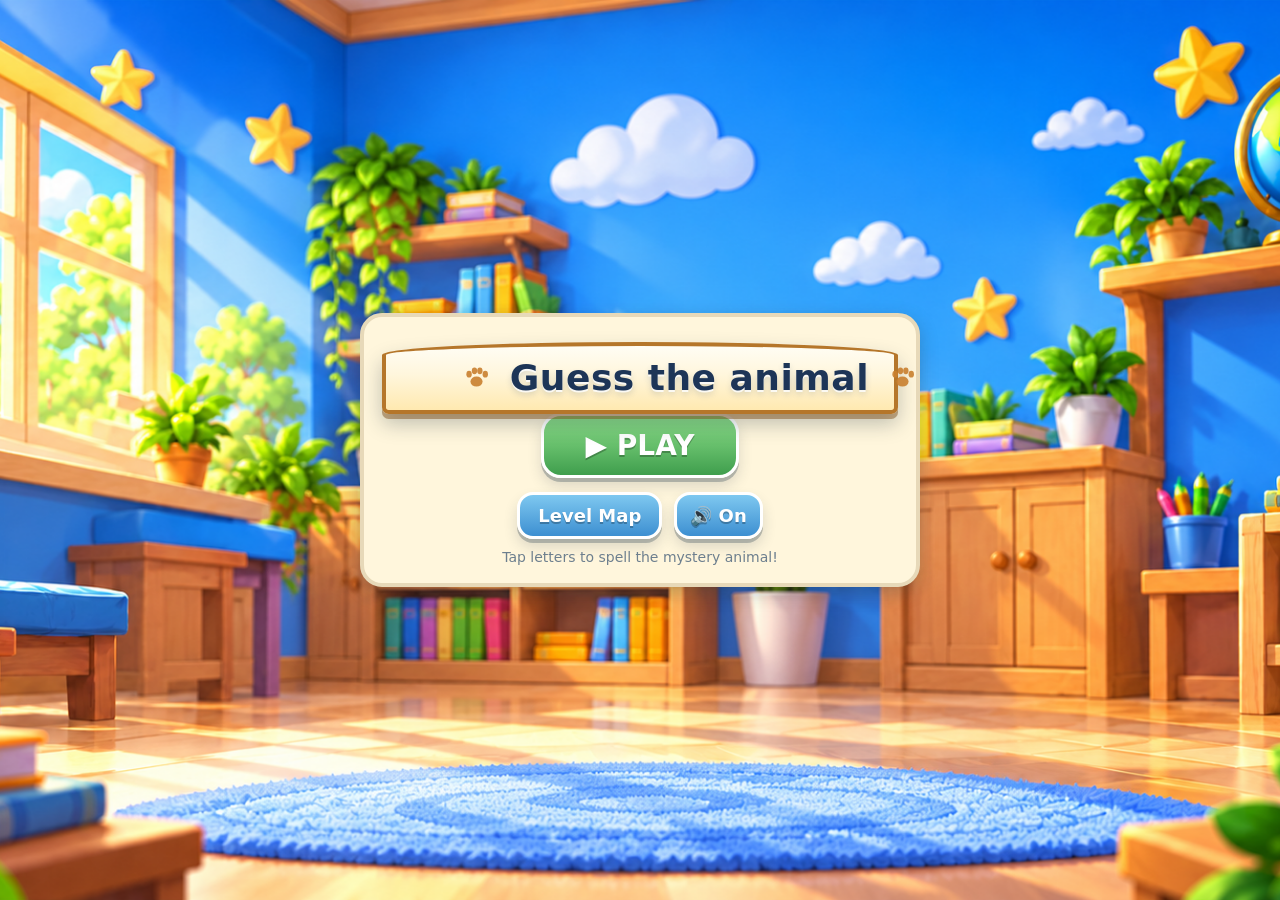
==== games/guess-animal/index.html @ 31d7f7eb "go" ====
<!doctype html>
<html lang="en">
<head>
<meta charset="utf-8">
<meta name="viewport" content="width=device-width, initial-scale=1, viewport-fit=cover">
<title>Guess the Word — Animal Mystery</title>
<meta name="description" content="A cheerful animal word-guessing game: 10 levels, 40 mystery animals.">
<link rel="icon" href="data:image/svg+xml,%3Csvg xmlns='http://www.w3.org/2000/svg' viewBox='0 0 32 32'%3E%3Crect width='32' height='32' rx='7' fill='%233e8948'/%3E%3Crect x='8' y='22' width='16' height='4' rx='2' fill='%23f7d774'/%3E%3C/svg%3E">
<link rel="stylesheet" href="css/style.css">
</head>
<body>
<div id="app" class="app" aria-live="polite">

  <!-- Loading / error surface -->
  <div id="screen-loading" class="screen screen-loading">
    <div class="panel small center">
      <div class="spinner" aria-hidden="true"></div>
      <h1 class="game-title">Guess the animal</h1>
      <p class="muted" id="loading-msg">Getting the classroom ready…</p>
    </div>
  </div>
  <div id="screen-error" class="screen screen-error hidden">
    <div class="panel small center">
      <h1 class="game-title">Oops!</h1>
      <p id="error-msg" class="subtitle red">Something went wrong.</p>
      <button class="btn btn-blue big" data-action="reload">Try again</button>
    </div>
  </div>

  <!-- Home -->
  <div id="screen-home" class="screen screen-home hidden">
    <div class="home-wrap">
      <div class="panel home-panel">
        <div class="title-banner home-banner" aria-hidden="true">
          <span class="paw left"></span><span class="title-text">Guess the animal</span><span class="paw right"></span>
        </div>
        <p class="subtitle">ANIMAL&nbsp;MYSTERY · 10 LEVELS · 40 ANIMALS</p>
        <button class="btn btn-green big" data-action="play">▶ PLAY</button>
        <div class="home-row">
          <button class="btn btn-blue" data-action="levels">Level Map</button>
          <button class="btn btn-blue icon" data-action="sound" id="btn-sound" aria-label="Toggle sound">🔊 <span id="sound-state">On</span></button>
        </div>
        <p class="muted">Tap letters to spell the mystery animal!</p>
      </div>
    </div>
  </div>

  <!-- Level select -->
  <div id="screen-levels" class="screen screen-levels hidden">
    <div class="levels-wrap">
      <div class="levels-head">
        <button class="btn btn-blue icon" data-action="home" aria-label="Back to home">🏠</button>
        <h2 class="levels-title">Choose a Level</h2>
        <button class="btn btn-blue icon" data-action="sound" aria-label="Toggle sound">🔊</button>
      </div>
      <div id="level-grid" class="level-grid" role="list"></div>
    </div>
  </div>

  <!-- Gameplay: one coherent center-aligned vertical stack -->
  <div id="screen-game" class="screen screen-game hidden">
    <header class="hud" id="hud">
      <button class="hud-pause" data-action="pause" aria-label="Pause game">
        <img src="assets/art/btn-pause.png" alt="" draggable="false">
      </button>
      <span class="badge badge-wood" id="hud-level">LEVEL 1</span>
      <span class="badge badge-navy" id="hud-question">Q 1/4</span>
      <span class="badge badge-hearts" id="hud-hearts" aria-label="Hearts"></span>
      <span class="badge badge-navy" id="hud-score"><span class="star" aria-hidden="true">★</span> <b>0</b></span>
      <span class="badge badge-navy" id="hud-timer">⏱ <b id="timer-text">70</b></span>
      <span class="badge badge-navy badge-practice" id="hud-practice">PRACTICE ∞</span>
    </header>

    <main class="stage" id="stage">
      <div class="board-zone" id="board-zone">
        <div class="title-banner" aria-hidden="true">
          <span class="paw left"></span><span class="title-text">Guess the animal</span><span class="paw right"></span>
        </div>
        <div class="board-frame" id="board-frame">
          <img class="board-art" src="assets/art/board.png" alt="" draggable="false">
          <div class="animal-mount" id="animal-mount" data-qid="" role="img" aria-label="Mystery animal"></div>
          <div class="bubble hidden" id="bubble" role="status"></div>
        </div>
      </div>

      <div class="slots" id="slots" aria-label="Answer slots"></div>

      <div class="bank-wrap">
        <div class="bank" id="bank" aria-label="Letter buttons"></div>
      </div>

      <div class="actions" id="actions">
        <button class="action-btn" data-action="undo" id="btn-undo" aria-label="Undo last letter">
          <img src="assets/art/btn-undo.png" alt="" draggable="false">
        </button>
        <button class="action-btn" data-action="clear" id="btn-clear" aria-label="Clear all letters">
          <img src="assets/art/btn-clear.png" alt="" draggable="false">
        </button>
        <button class="action-btn" data-action="hint" id="btn-hint" aria-label="Hint: reveal one letter, costs 25 points">
          <img src="assets/art/btn-hint.png" alt="" draggable="false">
        </button>
      </div>
    </main>

    <footer class="progress-zone" id="progress-zone">
      <div class="progress-title" id="progress-title">Complete 4 animals to clear the level</div>
      <div class="progress-holder" id="progress-holder">
        <img class="progress-art" src="assets/art/progress.png" alt="" draggable="false">
        <div class="progress-track" aria-label="Questions solved">
          <div class="progress-connector" aria-hidden="true"></div>
          <div class="progress-markers" id="progress-markers"></div>
        </div>
      </div>
    </footer>
  </div>

  <!-- Modals -->
  <div id="modal-overlay" class="modal-overlay hidden" role="dialog" aria-modal="true">
    <div class="modal" id="modal"></div>
  </div>
</div>

<noscript><p class="noscript">This game needs JavaScript enabled.</p></noscript>

<script src="js/letters.js"></script>
<script src="js/storage.js"></script>
<script src="js/levels.js"></script>
<script src="js/game.js"></script>
<script src="js/asset-map.js"></script>
<script src="js/renderer.js"></script>
<script src="js/controls.js"></script>
<script src="js/main.js"></script>
</body>
</html>
---- games/guess-animal/css/style.css ----
/* ============================================================
   Guess the Word — Animal Mystery · style.css
   TARGET composition: full-bleed classroom photo, arcade HUD,
   cream title arch, large center chalkboard, sprite answer
   slots, glossy arcade letter tiles, sprite action buttons,
   wooden 4-step progress bar. One center-aligned stack.
   ============================================================ */

* { box-sizing: border-box; -webkit-tap-highlight-color: transparent; }

:root {
  --navy: #1d3557;
  --navy-deep: #16283f;
  --cream: #fff6dc;
  --cream-deep: #ffe9b0;
  --warm-stroke: #b5762a;
  --gold: #f8d34e;
  --gold-deep: #d9a916;
  --wood: #d9a05b;
  --wood-deep: #a9702d;
  --red: #e85d4a;
  --green-ok: #57c84d;
  --ink: #23384a;
  --font-round: "Comic Sans MS", "Chalkboard SE", "Segoe Print", "Baloo 2", "Trebuchet MS", system-ui, sans-serif;
  --hud-h: clamp(44px, 9vh, 84px);
  --gap: clamp(4px, 1.1vh, 12px);
}

html, body { height: 100%; }
body {
  margin: 0;
  font-family: var(--font-round);
  color: var(--ink);
  overflow: hidden;
  background: #9fd0e8;
}

/* ---------- full-bleed classroom backgrounds (approved photos) ---------- */
.app {
  position: relative;
  height: 100vh;
  height: 100dvh;
  overflow: hidden;
  background: #9fd0e8 url("../assets/art/bg-phone.png?v=3") center / cover no-repeat;
}
@media (orientation: landscape) {
  .app { background-image: url("../assets/art/bg-desktop.png?v=3"); }
}

.noscript { position: fixed; inset: auto 0 0 0; background: #b03030; color: #fff; padding: 10px; text-align: center; }

/* ---------- screens ---------- */
.screen { position: absolute; inset: 0; display: flex; flex-direction: column; z-index: 2; }
.hidden { display: none !important; }

/* ---------- shared bits (home / levels / modals) ---------- */
.panel {
  background: var(--cream);
  border: 4px solid #e7d9b9;
  border-radius: 22px;
  box-shadow: 0 6px 18px rgba(30, 50, 66, .28);
  padding: 18px;
}
.panel.small { max-width: 340px; margin: auto; text-align: center; }
.center { text-align: center; }
.game-title { font-size: clamp(24px, 5vw, 38px); margin: 0; color: var(--navy); }
.subtitle { font-size: clamp(13px, 2.6vw, 17px); margin: 8px 0 0; color: #b06f1e; font-weight: bold; letter-spacing: 1.5px; }
.red { color: var(--red); }
.muted { color: #6d7f8e; margin: 10px 0 0; font-size: 14px; }

.btn {
  font-family: inherit; font-weight: bold;
  font-size: clamp(15px, 2.6vw, 18px); color: #21313f;
  border: 3px solid #fff; border-radius: 16px;
  padding: 10px 18px; cursor: pointer; min-height: 44px;
  box-shadow: 0 4px 0 rgba(35, 56, 74, .28), 0 8px 14px rgba(35, 56, 74, .16);
  transition: transform .12s ease, box-shadow .12s ease, filter .12s ease;
  user-select: none;
}
.btn:hover { filter: brightness(1.05); transform: translateY(-1px); }
.btn:active { transform: translateY(3px); box-shadow: 0 1px 0 rgba(35, 56, 74, .28); }
.btn:focus-visible { outline: 4px dashed #fff; outline-offset: 3px; }
.btn.big { font-size: clamp(20px, 4.4vw, 28px); padding: 13px 42px; border-radius: 20px; }
.btn.icon { padding: 9px 13px; }
.btn[disabled] { opacity: .45; cursor: not-allowed; transform: none; }
.btn-orange { background: linear-gradient(180deg, #ffd24d, #ff9812); }
.btn-red    { background: linear-gradient(180deg, #ff8a70, #e8491d); color: #fff; text-shadow: 0 2px 0 rgba(0,0,0,.25); }
.btn-yellow { background: linear-gradient(180deg, #fff176, #fdd835); }
.btn-blue   { background: linear-gradient(180deg, #7ec8f0, #3d8fd1); color: #fff; text-shadow: 0 2px 0 rgba(0,0,0,.25); }
.btn-green  { background: linear-gradient(180deg, #8ee08a, #3f9e4d); color: #fff; text-shadow: 0 2px 0 rgba(0,0,0,.25); }

.spinner {
  width: 44px; height: 44px; margin: 8px auto 14px;
  border: 6px solid #cfe3f0; border-top-color: #3d8fd1; border-radius: 50%;
  animation: spin 1s linear infinite;
}
@keyframes spin { to { transform: rotate(360deg); } }

/* ---------- home ---------- */
.home-wrap { margin: auto; width: min(92vw, 560px); }
.home-panel { text-align: center; }
.home-banner { margin: 0 auto 6px; }
.home-row { display: flex; justify-content: center; gap: 12px; margin-top: 14px; }

/* ---------- level select ---------- */
.levels-wrap { position: relative; z-index: 2; width: min(94vw, 860px); margin: 0 auto; height: 100%; display: flex; flex-direction: column; padding: 10px 0 18px; }
.levels-head { display: flex; align-items: center; justify-content: space-between; gap: 10px; }
.levels-title { margin: 0; color: #fff; text-shadow: 0 2px 0 rgba(35, 56, 74, .45), 0 6px 14px rgba(35, 56, 74, .35); font-size: clamp(22px, 5vw, 34px); }
.level-grid { margin-top: 12px; overflow-y: auto; display: grid; grid-template-columns: repeat(2, 1fr); gap: 12px; padding: 4px; align-content: start; flex: 1; }
@media (min-width: 640px) { .level-grid { grid-template-columns: repeat(5, 1fr); } }
.level-card {
  position: relative; background: linear-gradient(180deg, #fffef9, #f3e9cf);
  border: 3px solid #e2d3ac; border-radius: 18px; padding: 12px 8px 10px; text-align: center;
  cursor: pointer; min-height: 96px; font-family: inherit;
  box-shadow: 0 4px 0 rgba(35, 56, 74, .18); transition: transform .12s ease;
}
.level-card:hover { transform: translateY(-2px) rotate(-.5deg); }
.level-card:focus-visible { outline: 4px dashed #fff; }
.level-card .lv-num { font-size: 12px; color: #8b7a55; font-weight: bold; }
.level-card .lv-name { font-size: clamp(13px, 2.4vw, 15px); font-weight: bold; color: #2c5f8a; margin: 2px 0 6px; }
.level-card .lv-stars { font-size: 15px; letter-spacing: 2px; color: var(--gold); text-shadow: 0 1px 0 var(--gold-deep); min-height: 18px; }
.level-card .lv-stars .off { color: #d8cdb2; text-shadow: none; }
.level-card.locked { filter: saturate(.25) brightness(.94); cursor: not-allowed; }
.level-card.locked .lv-name { color: #93a0ad; }
.level-card .lv-lock { position: absolute; top: 8px; right: 10px; font-size: 18px; }
.level-card.current { border-color: var(--gold); box-shadow: 0 0 0 4px rgba(248, 211, 78, .5); }

/* ============================================================
   GAMEPLAY — target composition
   ============================================================ */
.screen-game { z-index: 3; }

/* ---------- HUD: arcade badges across the top ---------- */
.hud {
  flex: none;
  height: var(--hud-h);
  display: flex; align-items: center; justify-content: center;
  gap: clamp(6px, 1.2vw, 16px);
  padding: 4px clamp(8px, 2vw, 20px) 0;
  padding-top: max(4px, env(safe-area-inset-top));
  z-index: 6;
}
.hud-pause {
  flex: none;
  width: clamp(40px, 5.4vh, 60px); height: clamp(40px, 5.4vh, 60px);
  padding: 0; border: none; background: none; cursor: pointer;
  filter: drop-shadow(0 3px 4px rgba(20, 40, 60, .35));
  transition: transform .12s ease;
}
.hud-pause img { width: 100%; height: 100%; display: block; }
.hud-pause:hover { transform: scale(1.06); }
.hud-pause:active { transform: translateY(2px) scale(.97); }
.hud-pause:focus-visible { outline: 3px dashed #fff; outline-offset: 2px; border-radius: 50%; }
.badge {
  display: inline-flex; align-items: center; gap: 5px;
  border-radius: 999px; padding: clamp(5px, 1vh, 10px) clamp(12px, 1.8vw, 24px);
  font-weight: bold; font-size: clamp(13px, 2.2vh, 22px);
  white-space: nowrap; line-height: 1.15;
  box-shadow: 0 3px 6px rgba(20, 40, 60, .35), inset 0 2px 0 rgba(255, 255, 255, .22);
}
.badge-navy { background: linear-gradient(180deg, #2a4a72, var(--navy-deep)); color: #fff; border: 2px solid rgba(255,255,255,.65); }
.badge-wood { background: linear-gradient(180deg, #eec27c, var(--wood)); color: #5b3a10; border: 2px solid #fff; text-shadow: 0 1px 0 rgba(255,255,255,.5); }
.badge-hearts { background: rgba(255, 253, 246, .92); border: 2px solid #fff; color: var(--red); letter-spacing: 2px; }
.badge-hearts .off { filter: grayscale(1); opacity: .4; }
#hud-timer.low b { color: #ffb1a6; animation: pulse .6s ease infinite alternate; }
@keyframes pulse { from { transform: scale(1); } to { transform: scale(1.16); } }
.star { color: var(--gold); text-shadow: 0 1px 0 var(--gold-deep); }

/* ---------- center stack ---------- */
.stage {
  flex: 1;
  min-height: 0;
  display: flex; flex-direction: column; align-items: center;
  gap: var(--gap);
  padding: 0 clamp(8px, 2vw, 20px);
  z-index: 3;
  overflow: hidden; /* the stack is sized to fit; nothing may push the page */
}

/* title arch banner */
.title-banner {
  position: relative; z-index: 8;
  display: flex; align-items: center; gap: clamp(8px, 1.6vw, 20px);
  background: linear-gradient(180deg, #fffdf4 0%, var(--cream) 45%, var(--cream-deep) 100%);
  border: clamp(3px, .45vh, 5px) solid var(--warm-stroke);
  border-radius: 999px 999px 26px 26px / 70% 70% 26px 26px;
  padding: clamp(5px, 1.2vh, 12px) clamp(32px, 6vw, 92px) clamp(7px, 1.4vh, 14px);
  box-shadow: 0 5px 0 rgba(122, 74, 20, .45), 0 10px 20px rgba(30, 50, 66, .28);
  margin: clamp(2px, .8vh, 8px) auto calc(clamp(14px, 3.2vh, 34px) * -1) auto; /* overlaps the board rim */
  max-width: min(86vw, 840px);
}
.title-text {
  font-size: clamp(22px, 4vh, 48px);
  font-weight: bold; color: var(--navy);
  letter-spacing: .5px;
  text-shadow: 0 2px 0 rgba(255, 255, 255, .8), 0 4px 6px rgba(35, 64, 107, .18);
  white-space: nowrap;
}
.paw { width: clamp(18px, 3vh, 34px); height: clamp(18px, 3vh, 34px); flex: none; opacity: .9; }
.paw::before { /* paw pad + toes as a tiny inline motif */
  content: ""; display: block; width: 100%; height: 100%;
  background-color: #c9802f;
  -webkit-mask: url("data:image/svg+xml,%3Csvg xmlns='http://www.w3.org/2000/svg' viewBox='0 0 40 40'%3E%3Cellipse cx='20' cy='26' rx='9' ry='7.5'/%3E%3Cellipse cx='9' cy='15' rx='4' ry='5'/%3E%3Cellipse cx='17' cy='10' rx='4' ry='5'/%3E%3Cellipse cx='25' cy='10' rx='4' ry='5'/%3E%3Cellipse cx='33' cy='15' rx='4' ry='5'/%3E%3C/svg%3E") center / contain no-repeat;
  mask: url("data:image/svg+xml,%3Csvg xmlns='http://www.w3.org/2000/svg' viewBox='0 0 40 40'%3E%3Cellipse cx='20' cy='26' rx='9' ry='7.5'/%3E%3Cellipse cx='9' cy='15' rx='4' ry='5'/%3E%3Cellipse cx='17' cy='10' rx='4' ry='5'/%3E%3Cellipse cx='25' cy='10' rx='4' ry='5'/%3E%3Cellipse cx='33' cy='15' rx='4' ry='5'/%3E%3C/svg%3E") center / contain no-repeat;
}

/* the big chalkboard */
.board-zone {
  flex: none;
  width: 100%;
  display: flex; flex-direction: column; align-items: center;
}
.board-frame {
  position: relative;
  width: min(56vw, 62vh * 2.02, 780px);
  aspect-ratio: 1448 / 715;
  filter: drop-shadow(0 10px 18px rgba(20, 40, 60, .38));
}
.board-art { width: 100%; height: 100%; display: block; object-fit: contain; user-select: none; }

/* animal illustration mount — intentionally EMPTY until real art is integrated */
.animal-mount {
  position: absolute;
  left: 12%; right: 12%; top: 8%; bottom: 22%;   /* inside the green, above the chalk tray */
  display: flex; align-items: center; justify-content: center;
  /* no background, no shapes, no placeholder content */
}

/* speech bubble anchored inside the board */
.bubble {
  position: absolute; left: 50%; bottom: 4%;
  transform: translateX(-50%);
  background: #fffdf6;
  border: 3px solid #e2d3ac;
  color: #4a5b6a; border-radius: 16px;
  padding: 5px 14px; font-weight: bold;
  font-size: clamp(12px, 2.2vh, 17px);
  box-shadow: 0 4px 10px rgba(20, 40, 60, .3);
  white-space: nowrap; z-index: 9;
  animation: bubble-in .22s ease;
}
.bubble.happy { color: #2c7a4d; border-color: #9fd9ae; }
.bubble.sad { color: var(--red); border-color: #f3b0a4; }
@keyframes bubble-in { from { transform: translateX(-50%) scale(.7); opacity: 0; } to { transform: translateX(-50%) scale(1); opacity: 1; } }

/* ---------- answer slots (single supplied sprite, repeated) ---------- */
.slots {
  flex: none;
  margin-top: calc(var(--gap) * -0.4);
  display: grid;
  grid-template-columns: repeat(var(--slot-cols, 3), auto);
  justify-content: center;
  gap: clamp(5px, 1.2vw, 14px);
  max-width: 100%;
}
.slot {
  position: relative;
  width: var(--slot-w);
  aspect-ratio: 648 / 465;
  padding: 0; border: none; background: none; cursor: pointer;
  font-family: inherit;
  transition: transform .15s ease, filter .15s ease;
}
.slot .art {
  position: absolute; inset: 0;
  background: url("../assets/art/slot.png?v=1") center / contain no-repeat;
  filter: drop-shadow(0 3px 4px rgba(20, 40, 60, .3));
}
.slot .glyph {
  position: absolute; inset: 0;
  display: flex; align-items: center; justify-content: center;
  font-size: calc(var(--slot-w) * .42);
  font-weight: bold; color: var(--navy);
  text-shadow: 0 2px 0 rgba(255, 255, 255, .55);
}
.slot .glyph.pop { animation: pop-in .16s ease; }
@keyframes pop-in { from { transform: scale(.4); opacity: .4; } to { transform: scale(1); opacity: 1; } }
.slot.locked .art { filter: drop-shadow(0 3px 4px rgba(20, 40, 60, .3)) drop-shadow(0 0 6px rgba(87, 200, 77, .8)); }
.slot.locked .glyph { color: #1f6b34; }
.slot:focus-visible { outline: 3px dashed #fff; outline-offset: 2px; border-radius: 12px; }
.slots.shake { animation: shake .28s ease; }
@keyframes shake {
  0%, 100% { transform: translateX(0); }
  20% { transform: translateX(-7px); } 40% { transform: translateX(7px); }
  60% { transform: translateX(-4px); } 80% { transform: translateX(4px); }
}

/* ---------- glossy arcade letter tiles ---------- */
.bank-wrap { flex: none; width: 100%; display: flex; justify-content: center; }
.bank {
  display: grid;
  grid-template-columns: repeat(var(--cols-narrow, 3), auto);
  justify-content: center;
  gap: clamp(5px, 1.1vw, 12px);
}
@media (min-width: 880px) and (min-height: 560px) {
  .bank { grid-template-columns: repeat(var(--cols-wide, 9), auto); }
}
.tile {
  --tile-w: clamp(46px, 8.6vw, 76px);
  position: relative;
  width: var(--tile-w); height: var(--tile-w);
  border-radius: 22%;
  border: none; cursor: pointer; font-family: inherit;
  font-size: calc(var(--tile-w) * .46);
  font-weight: bold; color: var(--navy);
  text-shadow: 0 1px 0 rgba(255, 255, 255, .45);
  box-shadow:
    inset 0 -5px 8px rgba(29, 53, 87, .22),          /* bevel bottom */
    inset 0 3px 4px rgba(255, 255, 255, .75),        /* bevel top */
    0 4px 0 rgba(29, 53, 87, .30),                   /* hard arcade base */
    0 8px 12px rgba(20, 40, 60, .25);                /* soft drop */
  transition: transform .12s ease, box-shadow .12s ease, filter .18s ease;
  animation: pop-in .18s ease both;
}
.tile::before { /* specular highlight */
  content: ""; position: absolute; left: 12%; right: 12%; top: 7%; height: 34%;
  border-radius: 50% / 60%;
  background: linear-gradient(180deg, rgba(255, 255, 255, .85), rgba(255, 255, 255, .06));
  pointer-events: none;
}
.tile:nth-child(5n+1) { background: #ffcf3f; }
.tile:nth-child(5n+2) { background: #6fd3f2; }
.tile:nth-child(5n+3) { background: #ff8fc0; }
.tile:nth-child(5n+4) { background: #a8e063; }
.tile:nth-child(5n+5) { background: #b9a7f0; }
.tile:nth-child(5n+2) { color: #123c55; }
.tile:hover { transform: translateY(-2px); filter: brightness(1.04); }
.tile:active { transform: translateY(3px); box-shadow: inset 0 -2px 5px rgba(29,53,87,.25), inset 0 3px 4px rgba(255,255,255,.7), 0 1px 0 rgba(29,53,87,.3); }
.tile:focus-visible { outline: 4px dashed #fff; outline-offset: 2px; }
.tile.used {
  opacity: .25; filter: grayscale(.8);
  transform: scale(.9);
  pointer-events: none;
  box-shadow: none;
}

/* ---------- action buttons (actual sprite artwork) ---------- */
.actions {
  flex: none;
  margin-top: clamp(6px, 2.2vh, 24px);
  display: flex; align-items: center; justify-content: center;
  gap: clamp(12px, 3vw, 40px);
}
.action-btn {
  padding: 0; border: none; background: none; cursor: pointer;
  width: clamp(108px, 13.5vw, 196px);
  transition: transform .13s ease, filter .15s ease;
  filter: drop-shadow(0 5px 7px rgba(20, 40, 60, .32));
}
.action-btn img { width: 100%; height: auto; display: block; pointer-events: none; }
.action-btn:hover { transform: translateY(-2px); }
.action-btn:active { transform: translateY(3px) scale(.97); filter: drop-shadow(0 2px 3px rgba(20,40,60,.3)); }
.action-btn:focus-visible { outline: 4px dashed #fff; outline-offset: 3px; border-radius: 18px; }
.action-btn[disabled] { opacity: .42; filter: grayscale(.55); cursor: not-allowed; transform: none; }

/* ---------- four-step wooden progress bar ---------- */
.progress-zone {
  flex: none;
  display: flex; flex-direction: column; align-items: center;
  gap: clamp(2px, .6vh, 6px);
  padding: 0 12px 6px;
  padding-bottom: max(6px, env(safe-area-inset-bottom));
  z-index: 4;
}
.progress-title {
  font-size: clamp(11px, 1.75vh, 17px);
  font-weight: bold; color: #5b3a10;
  text-shadow: 0 1px 0 rgba(255, 255, 255, .65);
  letter-spacing: .4px;
}
.progress-holder { position: relative; width: min(58vw, 46vh, 620px); }
.progress-art { display: block; width: 100%; height: auto; user-select: none; filter: drop-shadow(0 4px 8px rgba(20,40,60,.3)); }
.progress-track { position: absolute; inset: 6% 10% 14% 10%; display: flex; align-items: center; }
.progress-connector {
  position: absolute; left: 8%; right: 8%; top: 50%;
  height: clamp(3px, .5vh, 5px); border-radius: 3px;
  background: rgba(91, 58, 16, .35);
  transform: translateY(-50%);
}
.progress-markers { position: relative; display: flex; width: 100%; justify-content: space-between; }
.marker {
  position: relative;
  width: clamp(26px, 4.6vh, 44px); height: clamp(26px, 4.6vh, 44px);
  border-radius: 50%;
  display: flex; align-items: center; justify-content: center;
  font-size: clamp(13px, 2.2vh, 21px); font-weight: bold;
  background: #f4e3bd; color: #8a6a3a;
  border: clamp(2px, .35vh, 3px) solid #c9a366;
  box-shadow: 0 2px 4px rgba(20, 40, 60, .25);
  transition: background .25s ease, color .25s ease, transform .25s ease;
}
.marker.current {
  background: var(--navy); color: #fff; border-color: #fff;
  transform: scale(1.14);
  box-shadow: 0 0 0 clamp(3px, .5vh, 5px) rgba(255, 255, 255, .55), 0 3px 8px rgba(20, 40, 60, .4);
}
.marker.done {
  background: linear-gradient(180deg, #ffe587, var(--gold)); color: #7a4d00;
  border-color: #fff;
}
.marker.pop { animation: token-pop .45s cubic-bezier(.2, 2.2, .4, 1); }
@keyframes token-pop { from { transform: scale(0); } to { transform: scale(1); } }

/* reward float */
.reward-float {
  position: absolute; left: 50%; top: 30%;
  transform: translateX(-50%);
  font-size: clamp(24px, 5vh, 44px);
  font-weight: bold; color: var(--gold);
  text-shadow: 0 3px 0 var(--gold-deep), 0 6px 14px rgba(0, 0, 0, .35);
  pointer-events: none; z-index: 12;
  animation: float-up 1.3s ease forwards;
}
@keyframes float-up {
  from { opacity: 0; transform: translateX(-50%) translateY(12px) scale(.7); }
  25% { opacity: 1; }
  to { opacity: 0; transform: translateX(-50%) translateY(-48px) scale(1.12); }
}

/* gentle success sparkles over the board (no animals involved) */
.sparkles { position: absolute; inset: 0; pointer-events: none; z-index: 10; }
.sparkles span {
  position: absolute; width: 13px; height: 13px;
  background: radial-gradient(circle, #fff7cf 0 28%, var(--gold) 60%, rgba(248, 211, 78, 0) 75%);
  opacity: 0;
}
.sparkles.go span { animation: sparkle .85s ease forwards; }
@keyframes sparkle {
  0% { opacity: 0; transform: scale(.2) rotate(0deg); }
  30% { opacity: 1; }
  100% { opacity: 0; transform: scale(1.35) rotate(160deg) translateY(-26px); }
}

/* ---------- modals ---------- */
.modal-overlay {
  position: absolute; inset: 0; z-index: 20;
  background: rgba(30, 50, 66, .38);
  backdrop-filter: blur(2px);
  display: flex; align-items: center; justify-content: center;
  padding: 18px;
  animation: fade-in .2s ease;
}
@keyframes fade-in { from { opacity: 0; } to { opacity: 1; } }
.modal {
  width: min(92vw, 430px);
  background: linear-gradient(180deg, #fffef9, #f6eedb);
  border: 4px solid #e2d3ac; border-radius: 24px;
  box-shadow: 0 12px 40px rgba(20, 40, 60, .35);
  padding: 20px 18px; text-align: center;
  animation: modal-in .25s cubic-bezier(.2, 1.6, .4, 1);
}
@keyframes modal-in { from { transform: scale(.8); opacity: 0; } to { transform: scale(1); opacity: 1; } }
.modal h2 { margin: 0 0 4px; color: var(--navy); font-size: clamp(22px, 5vw, 30px); }
.modal .m-sub { margin: 4px 0 12px; color: #6d7f8e; font-weight: bold; }
.modal .m-buttons { display: flex; flex-wrap: wrap; gap: 10px; justify-content: center; margin-top: 14px; }
.modal .fact {
  background: #eef7ee; border: 3px dashed #9fd9ae; color: #2c6b45;
  border-radius: 14px; padding: 10px 12px;
  font-size: clamp(14px, 2.8vw, 16px); margin: 10px 0 2px;
}
.stars-row { font-size: 42px; letter-spacing: 6px; color: var(--gold); text-shadow: 0 3px 0 var(--gold-deep); margin: 6px 0; }
.stars-row .off { color: #d8cdb2; text-shadow: none; }
.stars-row .lit { display: inline-block; animation: token-pop .5s cubic-bezier(.2, 2.2, .4, 1) both; }
.score-line { font-size: clamp(18px, 4vw, 24px); color: #b8860b; font-weight: bold; margin: 4px 0; }
.best-line { color: #8b7a55; font-size: 14px; }

/* future-safe silhouette reveal hooks (unused while animal art is pending) */
.board-surface.revealed .silhouette .body * { fill: var(--c1, #e5a33b); stroke: var(--c1, #e5a33b); }
.board-surface.revealed .silhouette .acc  * { fill: var(--c2, #8a5a2b); stroke: var(--c2, #8a5a2b); }
.reveal-img.revealed .body * { fill: var(--c1, #e5a33b); stroke: var(--c1, #e5a33b); }
.reveal-img.revealed .acc  * { fill: var(--c2, #8a5a2b); stroke: var(--c2, #8a5a2b); }
.silhouette * { transition: fill .45s ease, stroke .45s ease; }

/* ============================================================
   Responsive tuning — layout from available width AND height
   ============================================================ */

/* sizing tokens for slots/tiles per breakpoint */
.slots { --slot-w: clamp(44px, 10vw, 84px); }
@media (min-width: 880px) and (min-height: 560px) {
  .slots { --slot-w: clamp(56px, 6vw, 92px); }
}

/* short landscape phones: compress the stack */
@media (max-height: 600px) and (orientation: landscape) {
  .title-banner { margin-bottom: -clamp(10px, 2.4vh, 20px); }
  .board-frame { width: min(60vw, 66vh * 2.02); }
  .tile { --tile-w: clamp(36px, 8vh, 56px); }
  .slots { --slot-w: clamp(36px, 8vh, 56px); }
  .action-btn { width: clamp(90px, 16vh, 150px); }
  .progress-holder { width: min(52vw, 380px); }
  .hud { gap: 6px; }
}

/* small phones: keep everything readable, wrap long answers */
@media (max-width: 420px) {
  .hud { flex-wrap: wrap; row-gap: 2px; }
  .title-text { font-size: clamp(16px, 5vw, 20px); }
  .board-frame { width: min(94vw, 58vh * 2.02); }
  .action-btn { width: clamp(88px, 28vw, 120px); }
  .actions { gap: 8px; }
}
@media (max-width: 360px) {
  .badge { padding: 4px 9px; font-size: 12px; }
  .tile { --tile-w: clamp(42px, 12vw, 52px); }
  .progress-holder { width: 92vw; }
}

/* tablets: intermediate board + tiles */
@media (min-width: 600px) and (max-width: 960px) {
  .board-frame { width: min(78vw, 52vh * 2.02); }
  .tile { --tile-w: clamp(48px, 8vw, 68px); }
  .slots { --slot-w: clamp(46px, 8.4vw, 76px); }
}

/* reduced motion */
@media (prefers-reduced-motion: reduce) {
  *, *::before, *::after { animation-duration: .01ms !important; animation-iteration-count: 1 !important; transition-duration: .01ms !important; }
}
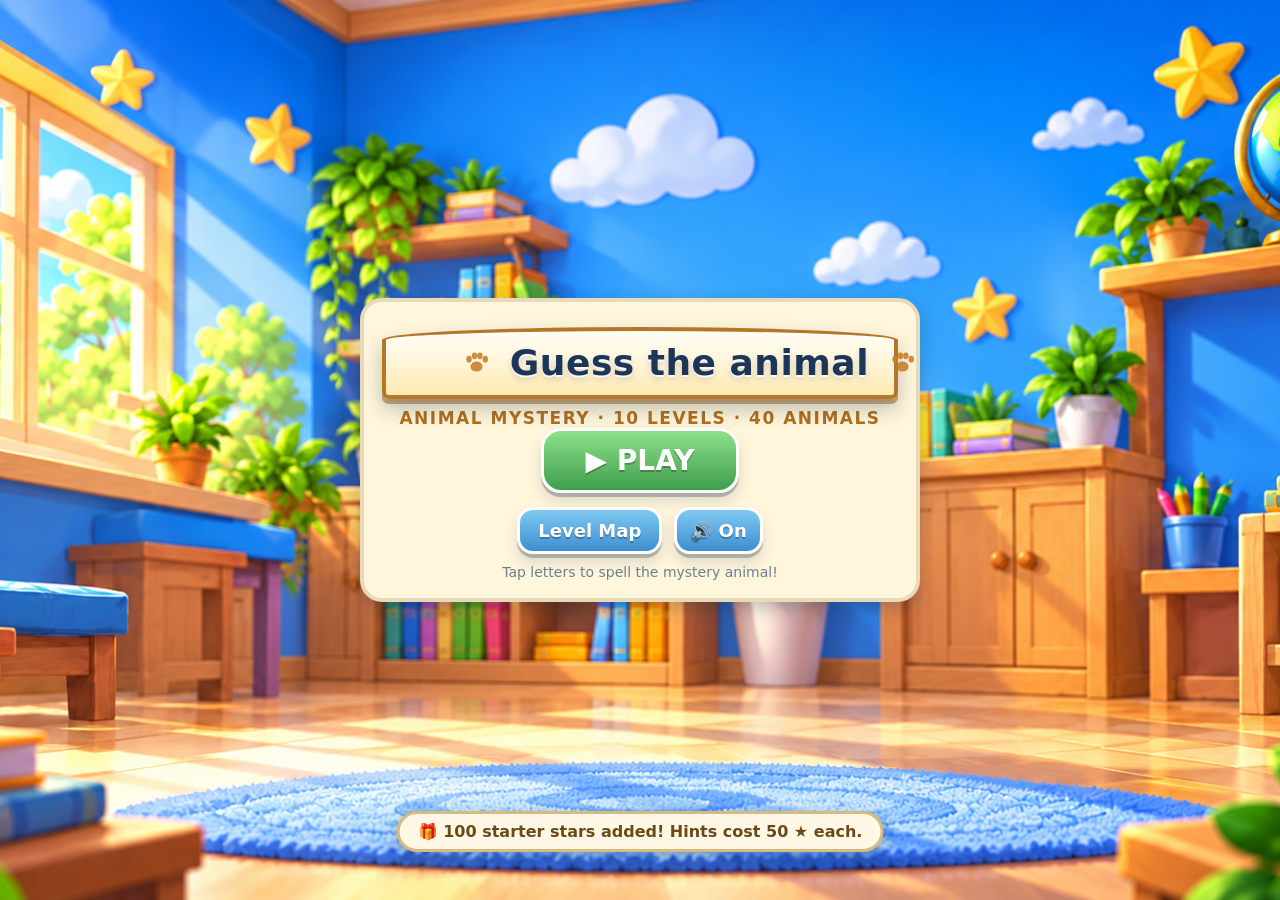
==== commit 667eee68: "go" ====
--- a/games/guess-animal/index.html
+++ b/games/guess-animal/index.html
@@ -6,7 +6,7 @@
 <title>Guess the Word — Animal Mystery</title>
 <meta name="description" content="A cheerful animal word-guessing game: 10 levels, 40 mystery animals.">
 <link rel="icon" href="data:image/svg+xml,%3Csvg xmlns='http://www.w3.org/2000/svg' viewBox='0 0 32 32'%3E%3Crect width='32' height='32' rx='7' fill='%233e8948'/%3E%3Crect x='8' y='22' width='16' height='4' rx='2' fill='%23f7d774'/%3E%3C/svg%3E">
-<link rel="stylesheet" href="css/style.css">
+<link rel="stylesheet" href="css/style.css?v=5">
 </head>
 <body>
 <div id="app" class="app" aria-live="polite">
@@ -48,12 +48,28 @@
   <!-- Level select -->
   <div id="screen-levels" class="screen screen-levels hidden">
     <div class="levels-wrap">
-      <div class="levels-head">
-        <button class="btn btn-blue icon" data-action="home" aria-label="Back to home">🏠</button>
-        <h2 class="levels-title">Choose a Level</h2>
-        <button class="btn btn-blue icon" data-action="sound" aria-label="Toggle sound">🔊</button>
+      <div class="levels-top">
+        <button class="menu-btn btn-home" data-action="home" aria-label="Home screen">
+          <svg viewBox="0 0 24 24" aria-hidden="true" focusable="false"><path fill="currentColor" d="M12 2.6 1.8 11h3v10a1.2 1.2 0 0 0 1.2 1.2h4.4v-6.4h3.2v6.4h4.4A1.2 1.2 0 0 0 19.2 21V11h3L12 2.6z"/></svg>
+        </button>
+        <div class="levels-banner">
+          <span class="rope rope-left" aria-hidden="true"></span>
+          <span class="rope rope-right" aria-hidden="true"></span>
+          <span class="leaf-cluster leaf-tl" aria-hidden="true"></span>
+          <span class="leaf-cluster leaf-tr" aria-hidden="true"></span>
+          <span class="leaf-single leaf-b" aria-hidden="true"></span>
+          <span class="paw banner-paw left" aria-hidden="true"></span>
+          <h2 class="banner-text">Choose a Level</h2>
+          <span class="paw banner-paw right" aria-hidden="true"></span>
+        </div>
+        <button class="menu-btn btn-sound" data-action="sound" id="btn-sound-levels" aria-label="Turn sound off">
+          <svg class="snd-on" viewBox="0 0 24 24" aria-hidden="true" focusable="false"><path fill="currentColor" d="M3 9v6h4l5 4.5v-15L7 9H3z"/><path fill="none" stroke="currentColor" stroke-width="2" stroke-linecap="round" d="M15.5 8.5a5 5 0 0 1 0 7M18 6a8.5 8.5 0 0 1 0 12"/></svg>
+          <svg class="snd-off" viewBox="0 0 24 24" aria-hidden="true" focusable="false"><path fill="currentColor" d="M3 9v6h4l5 4.5v-15L7 9H3z"/><path fill="none" stroke="currentColor" stroke-width="2.4" stroke-linecap="round" d="m15.5 9.5 5 5m0-5-5 5"/></svg>
+        </button>
       </div>
-      <div id="level-grid" class="level-grid" role="list"></div>
+      <div class="levels-scroll">
+        <div id="level-grid" class="level-grid" aria-label="Level select"></div>
+      </div>
     </div>
   </div>
 
@@ -96,7 +112,7 @@
         <button class="action-btn" data-action="clear" id="btn-clear" aria-label="Clear all letters">
           <img src="assets/art/btn-clear.png" alt="" draggable="false">
         </button>
-        <button class="action-btn" data-action="hint" id="btn-hint" aria-label="Hint: reveal one letter, costs 25 points">
+        <button class="action-btn" data-action="hint" id="btn-hint" aria-label="Hint: reveal one letter, costs 50 stars">
           <img src="assets/art/btn-hint.png" alt="" draggable="false">
         </button>
       </div>
@@ -129,6 +145,7 @@
 <script src="js/asset-map.js"></script>
 <script src="js/renderer.js"></script>
 <script src="js/controls.js"></script>
+<script src="js/audio.js"></script>
 <script src="js/main.js"></script>
 </body>
 </html>
--- a/games/guess-animal/css/style.css
+++ b/games/guess-animal/css/style.css
@@ -7,6 +7,8 @@
    ============================================================ */
 
 * { box-sizing: border-box; -webkit-tap-highlight-color: transparent; }
+button { touch-action: manipulation; } /* no 300ms delay / double-tap zoom on phones */
+.app { overscroll-behavior: none; }     /* no pull-to-refresh while playing */
 
 :root {
   --navy: #1d3557;
@@ -101,34 +103,253 @@
 .home-panel { text-align: center; }
 .home-banner { margin: 0 auto 6px; }
 .home-row { display: flex; justify-content: center; gap: 12px; margin-top: 14px; }
-
-/* ---------- level select ---------- */
-.levels-wrap { position: relative; z-index: 2; width: min(94vw, 860px); margin: 0 auto; height: 100%; display: flex; flex-direction: column; padding: 10px 0 18px; }
-.levels-head { display: flex; align-items: center; justify-content: space-between; gap: 10px; }
-.levels-title { margin: 0; color: #fff; text-shadow: 0 2px 0 rgba(35, 56, 74, .45), 0 6px 14px rgba(35, 56, 74, .35); font-size: clamp(22px, 5vw, 34px); }
-.level-grid { margin-top: 12px; overflow-y: auto; display: grid; grid-template-columns: repeat(2, 1fr); gap: 12px; padding: 4px; align-content: start; flex: 1; }
-@media (min-width: 640px) { .level-grid { grid-template-columns: repeat(5, 1fr); } }
+/* one-time "100 starter stars" welcome note (non-intrusive pill, auto-hides) */
+.starter-toast {
+  position: absolute; left: 50%; bottom: clamp(14px, 6vh, 48px);
+  transform: translateX(-50%) translateY(8px);
+  background: #fff8e6; border: 3px solid #d8b97e; border-radius: 999px;
+  padding: 8px 18px; font-weight: bold; color: #6b4a17;
+  font-size: clamp(13px, 2.6vw, 16px);
+  box-shadow: 0 6px 16px rgba(30, 50, 66, .32);
+  opacity: 0; pointer-events: none; z-index: 8;
+  transition: opacity .25s ease, transform .25s ease; white-space: nowrap;
+  max-width: 92vw; overflow: hidden; text-overflow: ellipsis;
+}
+.starter-toast.show { opacity: 1; transform: translateX(-50%) translateY(0); }
+
+/* ---------- level select (wooden-and-leaf reference design) ---------- */
+.levels-wrap {
+  position: relative; z-index: 2;
+  width: min(94vw, 900px);
+  margin: 0 auto;
+  height: 100%;
+  display: flex; flex-direction: column;
+  padding: 0 max(4px, env(safe-area-inset-right)) max(14px, env(safe-area-inset-bottom)) max(4px, env(safe-area-inset-left));
+}
+.levels-top {
+  flex: none;
+  display: grid;
+  grid-template-columns: auto minmax(0, 1fr) auto;
+  align-items: center;
+  gap: 8px;
+  padding: max(10px, env(safe-area-inset-top)) 0 4px;
+}
+/* glossy blue corner buttons (Home / Sound) */
+.menu-btn {
+  width: clamp(46px, 12vw, 62px);
+  aspect-ratio: 1;
+  padding: 0; border: 3px solid #fff; border-radius: 28%;
+  cursor: pointer; font-family: inherit;
+  display: flex; align-items: center; justify-content: center;
+  color: #fff; background: linear-gradient(180deg, #7ec8f0 0%, #3d8fd1 60%, #2f7cb9 100%);
+  box-shadow:
+    inset 0 3px 4px rgba(255, 255, 255, .55),
+    inset 0 -5px 7px rgba(9, 52, 92, .35),
+    0 4px 0 rgba(23, 62, 102, .55),
+    0 8px 14px rgba(20, 40, 60, .3);
+  transition: transform .12s ease, filter .12s ease;
+}
+.menu-btn svg { width: 58%; height: 58%; display: block; filter: drop-shadow(0 2px 2px rgba(9, 40, 70, .45)); }
+.menu-btn:hover { filter: brightness(1.06); }
+.menu-btn:active { transform: translateY(3px); box-shadow: inset 0 3px 4px rgba(255,255,255,.5), inset 0 -3px 5px rgba(9,52,92,.3), 0 1px 0 rgba(23,62,102,.55); }
+.menu-btn:focus-visible { outline: 4px dashed #fff; outline-offset: 3px; }
+.menu-btn .snd-off { display: none; }
+.menu-btn.is-off .snd-on { display: none; }
+.menu-btn.is-off .snd-off { display: block; }
+
+/* hanging wooden "Choose a Level" banner */
+.levels-banner {
+  position: relative;
+  justify-self: center;
+  display: flex; align-items: center; justify-content: center;
+  gap: clamp(6px, 1.8vw, 14px);
+  width: min(66vw, 430px);
+  padding: clamp(10px, 2.2vh, 18px) clamp(12px, 2.6vw, 30px) clamp(12px, 2.4vh, 20px);
+  background: linear-gradient(180deg, #f9c06a 0%, #efa43f 38%, #e28f2b 66%, #d07d1e 100%);
+  border: 3px solid #7a4a12;
+  border-radius: 20px 20px 24px 24px / 24px 24px 30px 30px;
+  box-shadow:
+    inset 0 3px 0 rgba(255, 255, 255, .5),
+    inset 0 -7px 0 rgba(110, 52, 6, .38),
+    0 6px 0 rgba(101, 60, 17, .5),
+    0 12px 22px rgba(30, 50, 66, .35);
+}
+.banner-text {
+  margin: 0; white-space: nowrap;
+  font-size: clamp(15px, 4.7vw, 28px);
+  font-weight: bold; color: #fff; letter-spacing: .5px;
+  text-shadow: 0 2px 0 #7a3a06, -1px 0 0 #7a3a06, 1px 0 0 #7a3a06, 0 -1px 0 #7a3a06, 0 5px 9px rgba(70, 33, 2, .4);
+}
+.levels-banner .banner-paw { width: clamp(14px, 3vw, 24px); height: clamp(14px, 3vw, 24px); opacity: .95; }
+.levels-banner .banner-paw::before { background-color: #fff; }
+.rope {
+  position: absolute; bottom: calc(100% - 6px);
+  width: 13px; height: 500px; /* runs up past the viewport top; body clips it */
+  background: repeating-linear-gradient(180deg, #c99a58 0 13px, #a5763a 13px 18px);
+  border: 2.5px solid #6e4519; border-bottom: none;
+  border-radius: 6px 6px 0 0;
+  box-shadow: 0 0 4px rgba(30, 20, 5, .25);
+}
+.rope-left { left: 15%; }
+.rope-right { right: 15%; }
+.leaf-cluster { position: absolute; width: 36px; height: 30px; }
+.leaf-tl { top: -13px; left: -11px; }
+.leaf-tr { top: -13px; right: -11px; }
+.leaf-cluster::before, .leaf-cluster::after {
+  content: ""; position: absolute;
+  width: 24px; height: 24px;
+  border-radius: 100% 0 100% 0;
+  background: linear-gradient(135deg, #8ed460, #4c9e3c);
+  border: 2px solid #2f7d2a;
+}
+.leaf-cluster::before { left: 0; top: 6px; transform: rotate(-42deg); }
+.leaf-cluster::after { right: 0; top: 0; width: 19px; height: 19px; transform: rotate(18deg); }
+.leaf-single {
+  position: absolute; bottom: -12px; left: 50%;
+  width: 20px; height: 20px;
+  border-radius: 100% 0 100% 0;
+  background: linear-gradient(135deg, #8ed460, #4c9e3c);
+  border: 2px solid #2f7d2a;
+  transform: translateX(-50%) rotate(65deg);
+}
+
+/* the card grid: 2 columns on phones, 3 on tablets, 5 on wide screens */
+.levels-scroll { flex: 1; min-height: 0; overflow-y: auto; display: flex; padding: 10px 2px 14px; }
+.level-grid {
+  margin: auto; /* safe vertical centering: collapses to 0 when the grid must scroll */
+  display: grid;
+  grid-template-columns: repeat(2, minmax(0, 1fr));
+  gap: clamp(12px, 2.6vh, 24px) clamp(10px, 3.4vw, 22px);
+  width: 100%;
+}
+@media (min-width: 640px) { .level-grid { grid-template-columns: repeat(3, minmax(0, 1fr)); } }
+@media (min-width: 1024px) {
+  .levels-wrap { width: min(96vw, 1400px); }
+  .level-grid { grid-template-columns: repeat(4, minmax(0, 1fr)); }
+}
+@media (min-width: 1920px) { .level-grid { grid-template-columns: repeat(5, minmax(0, 1fr)); } }
+
+/* one shared blank wooden-and-leaf artwork per card; text floats above it,
+   aligned to the plaque / cream geometry of the CROPPED art (level-card-ui.png,
+   1709x821 — transparent padding removed by tools/optimize-level-card.js) */
 .level-card {
-  position: relative; background: linear-gradient(180deg, #fffef9, #f3e9cf);
-  border: 3px solid #e2d3ac; border-radius: 18px; padding: 12px 8px 10px; text-align: center;
-  cursor: pointer; min-height: 96px; font-family: inherit;
-  box-shadow: 0 4px 0 rgba(35, 56, 74, .18); transition: transform .12s ease;
-}
-.level-card:hover { transform: translateY(-2px) rotate(-.5deg); }
-.level-card:focus-visible { outline: 4px dashed #fff; }
-.level-card .lv-num { font-size: 12px; color: #8b7a55; font-weight: bold; }
-.level-card .lv-name { font-size: clamp(13px, 2.4vw, 15px); font-weight: bold; color: #2c5f8a; margin: 2px 0 6px; }
-.level-card .lv-stars { font-size: 15px; letter-spacing: 2px; color: var(--gold); text-shadow: 0 1px 0 var(--gold-deep); min-height: 18px; }
-.level-card .lv-stars .off { color: #d8cdb2; text-shadow: none; }
-.level-card.locked { filter: saturate(.25) brightness(.94); cursor: not-allowed; }
-.level-card.locked .lv-name { color: #93a0ad; }
-.level-card .lv-lock { position: absolute; top: 8px; right: 10px; font-size: 18px; }
-.level-card.current { border-color: var(--gold); box-shadow: 0 0 0 4px rgba(248, 211, 78, .5); }
+  position: relative;
+  aspect-ratio: 1709 / 821;
+  container-type: inline-size;
+  padding: 0; border: none; background: none; cursor: pointer;
+  font-family: inherit; color: var(--ink);
+  filter: drop-shadow(0 3px 5px rgba(20, 40, 60, .3));
+  transition: transform .14s ease, filter .2s ease;
+}
+/* Old phone browsers without aspect-ratio support would give the button zero
+   height (all children are absolutely positioned) and the level page would
+   look empty. padding-top reproduces the exact card box there (1 / 2.0816). */
+@supports not (aspect-ratio: 1) {
+  .level-card { padding-top: 48.04%; }
+}
+.level-card .lv-art {
+  position: absolute; inset: 0; width: 100%; height: 100%;
+  object-fit: contain; pointer-events: none; user-select: none;
+}
+.level-card:focus-visible { outline: 3px dashed #fff; outline-offset: 4px; border-radius: 16px; }
+.level-card .lv-plaque {
+  position: absolute; left: 30.5%; right: 35%; top: 6.5%; height: 22.5%;
+  display: flex; align-items: center; justify-content: center;
+  font-weight: bold; color: #fff7df; white-space: nowrap;
+  font-size: 11px; /* pre-container-query fallback */
+  font-size: clamp(9px, 6.2cqw, 24px);
+  text-shadow: 0 1.5px 0 #6b3c10, 0 0 2px rgba(107, 60, 16, .9), 0 2px 4px rgba(60, 30, 2, .35);
+}
+.level-card .lv-name {
+  position: absolute; left: 9%; right: 9%; top: 32%; height: 27%;
+  display: flex; align-items: center; justify-content: center;
+  text-align: center; line-height: 1.02;
+  font-weight: bold; color: var(--navy);
+  font-size: 10px; /* fallback */
+  font-size: clamp(9px, 5.8cqw, 22px);
+  text-shadow: 0 1px 0 rgba(255, 255, 255, .5);
+  overflow: visible;
+}
+.level-card .lv-animals {
+  position: absolute; left: 10%; right: 10%; top: 60%; height: 10.5%;
+  display: flex; align-items: center; justify-content: center;
+  color: #8b7a55; font-weight: bold; white-space: nowrap;
+  font-size: 7px; /* fallback */
+  font-size: clamp(7px, 3.7cqw, 14px);
+}
+.level-card .lv-stars {
+  position: absolute; left: 16%; right: 16%; top: 72.5%; height: 18.5%;
+  display: flex; align-items: center; justify-content: center;
+  gap: .14em; letter-spacing: .04em;
+  font-size: 12px; /* fallback */
+  font-size: clamp(11px, 7.6cqw, 30px);
+}
+.level-card .lv-stars .lit { color: #f6b73c; text-shadow: 0 1.5px 0 #c68a12, 0 0 3px rgba(255, 200, 90, .55); }
+.level-card .lv-stars .off { color: #a89d82; text-shadow: 0 1px 0 rgba(255, 255, 255, .6), 0 1px 2px rgba(120, 100, 60, .4); }
+/* green play pip on the next uncompleted level */
+.level-card .lv-play {
+  position: absolute; left: 10%; top: 71.5%;
+  width: 24px; height: 24px; /* pre-container-query fallback */
+  width: 14cqw; height: 14cqw; max-width: 40px; max-height: 40px; min-width: 18px; min-height: 18px;
+  border-radius: 50%;
+  display: flex; align-items: center; justify-content: center;
+  background: linear-gradient(180deg, #8ee08a, #3f9e4d);
+  border: 2px solid #fff;
+  color: #fff;
+  box-shadow: 0 2px 4px rgba(20, 40, 60, .35), inset 0 2px 2px rgba(255, 255, 255, .4);
+}
+.level-card .lv-play svg { width: 62%; height: 62%; display: block; margin-left: 8%; filter: drop-shadow(0 1px 1px rgba(10, 50, 20, .4)); }
+/* gray padlock on locked cards — kept clear of the title and stars */
+.level-card .lv-lock {
+  position: absolute; right: 8%; top: 36.5%;
+  width: 22px; height: 22px; /* pre-container-query fallback */
+  width: 13cqw; height: 13cqw; max-width: 36px; max-height: 36px; min-width: 16px; min-height: 16px;
+  border-radius: 50%;
+  display: flex; align-items: center; justify-content: center;
+  background: linear-gradient(180deg, #efece3, #d4cfc2);
+  border: 2px solid #a9a294;
+  color: #7d7468;
+  box-shadow: 0 2px 4px rgba(20, 40, 60, .25);
+}
+.level-card .lv-lock svg { width: 56%; height: 56%; display: block; }
+
+/* states */
+.level-card.current { filter: drop-shadow(0 3px 5px rgba(20, 40, 60, .3)) drop-shadow(0 0 9px rgba(255, 199, 84, .8)); }
+.level-card.current .lv-art { animation: card-glow 3s ease-in-out infinite; }
+@keyframes card-glow {
+  0%, 100% { filter: drop-shadow(0 0 4px rgba(255, 201, 89, .4)); }
+  50% { filter: drop-shadow(0 0 13px rgba(255, 201, 89, .9)); }
+}
+@media (hover: hover) {
+  .level-card:not(.locked):hover { transform: translateY(-3px) scale(1.015); z-index: 2; }
+}
+.level-card:not(.locked):active { transform: translateY(2px) scale(.985); }
+.level-card.locked { cursor: not-allowed; }
+.level-card.locked .lv-art { filter: saturate(.28) brightness(.97); }
+.level-card.locked .lv-name { color: #7d8b99; }
+.level-card.locked .lv-plaque { opacity: .82; }
+.level-card.locked .lv-animals { color: #9aa2ac; }
+
+/* friendly locked-level hint pinned under the header */
+.levels-toast {
+  position: absolute; left: 50%; top: clamp(78px, 13vh, 126px);
+  transform: translateX(-50%) translateY(-8px);
+  background: #fff8e6;
+  border: 3px solid #d8b97e; border-radius: 999px;
+  padding: 8px 18px;
+  font-weight: bold; color: #6b4a17;
+  font-size: clamp(13px, 3.4vw, 16px);
+  box-shadow: 0 6px 16px rgba(30, 50, 66, .32);
+  opacity: 0; pointer-events: none; z-index: 8;
+  transition: opacity .18s ease, transform .18s ease;
+  white-space: nowrap;
+}
+.levels-toast.show { opacity: 1; transform: translateX(-50%) translateY(0); }
 
 /* ============================================================
    GAMEPLAY — target composition
    ============================================================ */
-.screen-game { z-index: 3; }
+.screen-game { z-index: 3; user-select: none; -webkit-user-select: none; }
 
 /* ---------- HUD: arcade badges across the top ---------- */
 .hud {
@@ -165,9 +386,25 @@
 #hud-timer.low b { color: #ffb1a6; animation: pulse .6s ease infinite alternate; }
 @keyframes pulse { from { transform: scale(1); } to { transform: scale(1.16); } }
 .star { color: var(--gold); text-shadow: 0 1px 0 var(--gold-deep); }
+#hud-score { position: relative; }
+/* "-50 ★" pulse under the star badge after each paid hint */
+.star-float {
+  position: absolute; left: 50%; top: calc(100% + 2px);
+  transform: translateX(-50%);
+  font-size: clamp(12px, 1.9vh, 17px); font-weight: bold;
+  color: #ffd75e; text-shadow: 0 2px 0 rgba(0, 0, 0, .4), 0 0 6px rgba(0, 0, 0, .25);
+  pointer-events: none; white-space: nowrap; z-index: 7;
+  animation: star-float-up 1.15s ease forwards;
+}
+@keyframes star-float-up {
+  from { opacity: 0; transform: translateX(-50%) translateY(4px); }
+  25% { opacity: 1; }
+  to { opacity: 0; transform: translateX(-50%) translateY(-16px); }
+}
 
 /* ---------- center stack ---------- */
 .stage {
+  position: relative;
   flex: 1;
   min-height: 0;
   display: flex; flex-direction: column; align-items: center;
@@ -186,7 +423,7 @@
   border-radius: 999px 999px 26px 26px / 70% 70% 26px 26px;
   padding: clamp(5px, 1.2vh, 12px) clamp(32px, 6vw, 92px) clamp(7px, 1.4vh, 14px);
   box-shadow: 0 5px 0 rgba(122, 74, 20, .45), 0 10px 20px rgba(30, 50, 66, .28);
-  margin: clamp(2px, .8vh, 8px) auto calc(clamp(14px, 3.2vh, 34px) * -1) auto; /* overlaps the board rim */
+  margin: clamp(2px, .8vh, 8px) auto clamp(4px, 1vh, 12px) auto;
   max-width: min(86vw, 840px);
 }
 .title-text {
@@ -218,12 +455,45 @@
 }
 .board-art { width: 100%; height: 100%; display: block; object-fit: contain; user-select: none; }
 
-/* animal illustration mount — intentionally EMPTY until real art is integrated */
+/* animal illustration mount — one local image rendered twice:
+   a brightness(0) black layer over the identical full-color layer.
+   Success crossfades the layers; shapes match because they are the same file. */
 .animal-mount {
   position: absolute;
-  left: 12%; right: 12%; top: 8%; bottom: 22%;   /* inside the green, above the chalk tray */
-  display: flex; align-items: center; justify-content: center;
-  /* no background, no shapes, no placeholder content */
+  left: 12%; right: 12%; top: 10%; bottom: 20%;   /* centered inside the green surface, above the chalk tray */
+  display: flex; align-items: center; justify-content: center;
+}
+.animal-mount img {
+  position: absolute;
+  width: 100%;
+  height: 100%;
+  max-width: 100%;
+  max-height: 100%;
+  object-fit: contain;           /* aspect preserved, never cropped or stretched */
+  user-select: none;
+  pointer-events: none;
+}
+.animal-mount img.failed { display: none; }  /* missing file: empty board, never broken icon */
+.animal-black {
+  filter: brightness(0)
+          drop-shadow(0 0 2.5px rgba(214, 242, 255, .95))   /* pale-cyan outline for contrast */
+          drop-shadow(0 3px 6px rgba(10, 30, 20, .35));
+  transition: opacity .55s ease;
+  z-index: 2;
+}
+.animal-color {
+  opacity: 0;
+  transition: opacity .55s ease;
+  filter: drop-shadow(0 4px 8px rgba(10, 30, 20, .3));
+  z-index: 1;
+}
+.animal-mount.revealed .animal-black { opacity: 0; }
+.animal-mount.revealed .animal-color { opacity: 1; }
+.animal-mount.revealed { animation: animal-pop .6s cubic-bezier(.2, 1.4, .4, 1); }
+@keyframes animal-pop {
+  0% { transform: scale(1); }
+  45% { transform: scale(1.06); }
+  100% { transform: scale(1.02); }
 }
 
 /* speech bubble anchored inside the board */
@@ -353,6 +623,17 @@
 .action-btn:active { transform: translateY(3px) scale(.97); filter: drop-shadow(0 2px 3px rgba(20,40,60,.3)); }
 .action-btn:focus-visible { outline: 4px dashed #fff; outline-offset: 3px; border-radius: 18px; }
 .action-btn[disabled] { opacity: .42; filter: grayscale(.55); cursor: not-allowed; transform: none; }
+/* affordable-but-broke hint: tappable (engine explains), visually dimmed gold */
+.action-btn.low-stars img { filter: grayscale(.4) brightness(.92); }
+.action-btn.low-stars::after {
+  content: "50 ★"; position: absolute; top: -10%; right: -8%;
+  font-size: clamp(10px, 1.6vh, 14px); font-weight: bold; color: #fff;
+  background: linear-gradient(180deg, #ffb25e, #e07a1f);
+  border: 2px solid #fff; border-radius: 999px;
+  padding: 1px 7px; pointer-events: none;
+  box-shadow: 0 2px 5px rgba(20, 40, 60, .35);
+}
+.action-btn { position: relative; }
 
 /* ---------- four-step wooden progress bar ---------- */
 .progress-zone {
@@ -484,7 +765,7 @@
 
 /* short landscape phones: compress the stack */
 @media (max-height: 600px) and (orientation: landscape) {
-  .title-banner { margin-bottom: -clamp(10px, 2.4vh, 20px); }
+  .title-banner { margin-bottom: clamp(4px, 1vh, 10px); }
   .board-frame { width: min(60vw, 66vh * 2.02); }
   .tile { --tile-w: clamp(36px, 8vh, 56px); }
   .slots { --slot-w: clamp(36px, 8vh, 56px); }
@@ -493,18 +774,41 @@
   .hud { gap: 6px; }
 }
 
-/* small phones: keep everything readable, wrap long answers */
-@media (max-width: 420px) {
-  .hud { flex-wrap: wrap; row-gap: 2px; }
+/* phones (portrait): match the phone reference —
+   HUD on two rows, wide board, 3x3 letter bank (4 cols for 10-16 tiles) */
+@media (orientation: portrait) and (max-width: 760px) {
+  .hud {
+    display: grid;
+    grid-template-columns: repeat(4, auto);
+    justify-content: center;
+    align-items: center;
+    column-gap: clamp(4px, 1.6vw, 10px);
+    row-gap: 4px;
+    height: auto;
+    min-height: calc(var(--hud-h) * .66);
+  }
+  #hud-score { grid-row: 2; grid-column: 2 / 3; }
+  #hud-timer, #hud-practice { grid-row: 2; grid-column: 3 / 4; }
   .title-text { font-size: clamp(16px, 5vw, 20px); }
-  .board-frame { width: min(94vw, 58vh * 2.02); }
+  /* spread the stack over the tall phone screen like the reference */
+  .stage { justify-content: space-evenly; overflow-y: auto; }
+  .board-frame { width: min(88vw, 62vh * 2.02); }
+  .slots { --slot-w: clamp(46px, 14vw, 66px); }
+  .tile { --tile-w: clamp(48px, 15vw, 64px); }
+  /* reference tile rhythm: ~10-14px column gaps, ~8-12px row gaps */
+  .bank { gap: clamp(8px, 2.6vw, 12px) clamp(10px, 3vw, 14px); }
   .action-btn { width: clamp(88px, 28vw, 120px); }
   .actions { gap: 8px; }
 }
 @media (max-width: 360px) {
   .badge { padding: 4px 9px; font-size: 12px; }
-  .tile { --tile-w: clamp(42px, 12vw, 52px); }
+  /* shrink the board first; tiles never drop below the 44px touch minimum */
+  .board-frame { width: min(78vw, 58vh * 2.02); }
+  .tile { --tile-w: clamp(44px, 13vw, 52px); }
+  .bank { gap: 8px 10px; }
   .progress-holder { width: 92vw; }
+  /* 12-letter answers wrap 6+6: keep both rows inside the narrow viewport */
+  .slots { --slot-w: clamp(34px, 11vw, 52px); gap: 5px; }
 }
 
 /* tablets: intermediate board + tiles */
@@ -514,6 +818,103 @@
   .slots { --slot-w: clamp(46px, 8.4vw, 76px); }
 }
 
+/* shorter landscape screens (1366×768-class laptops, landscape tablets):
+   the stack can exceed the stage height there and push the button row out of
+   view — scale board/slots/tiles by viewport height so everything stays visible */
+@media (orientation: landscape) and (max-height: 850px) {
+  .board-frame { width: min(78vw, 44vh * 2.02, 780px); }
+  .slots { --slot-w: clamp(40px, min(6vw, 6.6vh), 88px); }
+  .tile { --tile-w: clamp(36px, min(8.6vw, 8.4vh), 76px); }
+  .stage { gap: 6px; }
+}
+
+/* ultra-short landscape phones (≤450px tall): board tiny, bank on ONE row */
+@media (orientation: landscape) and (max-height: 450px) {
+  .bank { grid-template-columns: repeat(var(--cols-wide, 9), auto); }
+  .board-frame { width: min(78vw, 26vh * 2.02); }
+  .title-banner { margin-bottom: 6px; }
+  .actions { margin-top: calc(var(--gap) * .5); }
+  .stage { overflow-y: auto; }
+}
+
+/* ============================================================
+   ADAPTIVE GAMEPLAY LAYOUT — two modes selected by CONTENT + SPACE
+   (renderer toggles .game--advanced for answers >= 8 letters or
+   banks >= 12 tiles; .game--tight is added by a real overflow
+   measurement when the centered stack would not fit).
+   ============================================================ */
+
+/* Compact / short-word mode = the default centered stack above, untouched. */
+
+/* WIDE / ADVANCED MODE (desktop landscape with free width): the letter bank
+   and the three action buttons move into a right-side gameplay panel next to
+   the chalkboard; board + answer slots stay the primary focus on the left.
+   Explicit grid areas — no absolute positioning, nothing overlaps. */
+@media (min-width: 1024px) and (orientation: landscape) {
+  .stage.game--advanced {
+    display: grid;
+    grid-template-columns: minmax(0, 1fr) clamp(280px, 30vw, 440px);
+    grid-template-rows: minmax(0, 1fr) auto;
+    grid-template-areas:
+      "board bank"
+      "slots  actions";
+    align-items: center;
+    column-gap: clamp(16px, 2vw, 28px);
+    row-gap: clamp(4px, 1vh, 12px);
+  }
+  .stage.game--advanced .board-zone {
+    grid-area: board;
+    width: auto; min-width: 0; min-height: 0;
+    height: 100%;
+    justify-content: space-evenly;
+  }
+  .stage.game--advanced .title-banner {
+    margin: 0 auto 2px auto;
+    padding-top: clamp(4px, 1vh, 10px);
+    padding-bottom: clamp(5px, 1.2vh, 12px);
+  }
+  /* height-driven board: keeps the 1448/715 aspect, never crops/stretches */
+  .stage.game--advanced .board-frame { width: min(100%, 46vh * 2.02); }
+  .stage.game--advanced .slots { grid-area: slots; }
+  .stage.game--advanced .bank-wrap {
+    grid-area: bank;
+    min-width: 0; min-height: 0;
+    align-items: center;
+    padding: 2px 4px;
+    overflow-y: auto; /* bounded internal scroll only if a very short window demands it */
+  }
+  /* side panel bank: 4 columns x 3-4 rows for 12-16 tiles, big legible tiles */
+  .stage.game--advanced .bank {
+    grid-template-columns: repeat(var(--cols-narrow, 4), auto);
+    gap: clamp(6px, 1.4vh, 14px) clamp(8px, 1vw, 14px);
+  }
+  .stage.game--advanced .tile { --tile-w: clamp(44px, min(9vw, 8.6vh), 76px); }
+  .stage.game--advanced .actions {
+    grid-area: actions;
+    flex-direction: column;
+    margin-top: clamp(4px, 1.4vh, 14px);
+    gap: clamp(8px, 1.6vh, 16px);
+  }
+  .stage.game--advanced .action-btn { width: clamp(104px, 10vw, 156px); }
+  /* HUD/progress live outside the grid in their own reserved rows: untouched. */
+}
+
+/* TIGHT mode (measured overflow of the centered stack on ANY viewport):
+   shrink decorative gaps and board first, typography last. */
+.stage.game--tight { gap: 4px; }
+.stage.game--tight .title-banner {
+  margin: 0 auto 2px auto;
+  padding-top: clamp(3px, .8vh, 8px);
+  padding-bottom: clamp(4px, 1vh, 10px);
+}
+.stage.game--tight .title-text { font-size: clamp(16px, 2.8vh, 34px); }
+.stage.game--tight .board-frame { width: min(66vw, 40vh * 2.02); }
+.stage.game--tight .slots { --slot-w: clamp(34px, min(5.2vw, 6vh), 72px); }
+.stage.game--tight .tile { --tile-w: clamp(38px, min(7.4vw, 7.4vh), 66px); }
+.stage.game--tight .actions { margin-top: 4px; gap: clamp(8px, 2vw, 22px); }
+.stage.game--tight .action-btn { width: clamp(94px, 12vw, 160px); }
+.stage.game--tight .progress-holder { width: min(52vw, 40vh, 540px); }
+
 /* reduced motion */
 @media (prefers-reduced-motion: reduce) {
   *, *::before, *::after { animation-duration: .01ms !important; animation-iteration-count: 1 !important; transition-duration: .01ms !important; }
